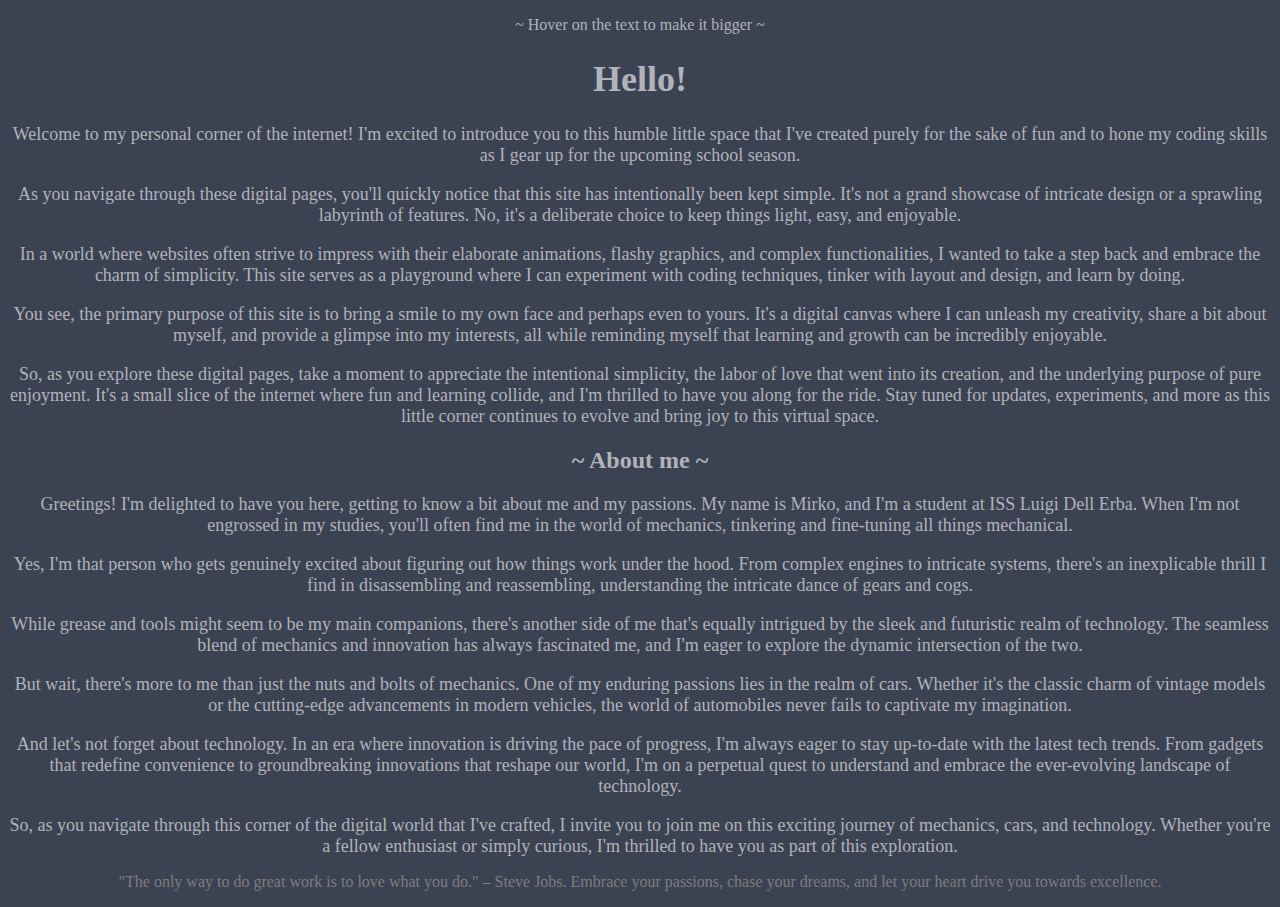
==== index.html @ f16d60ab "Basic page stuff, nothing important" ====
<!DOCTYPE html>
<html lang="en">
  <head>
    <title>Hello</title>
    <meta name="viewport" content="width=device-width, initial-scale=1.0">
    <link rel="stylesheet" href="styles.css">
  </head>
  <body>
    <div class="hover">
    <p>~ Hover on the text to make it bigger ~</p>
    </div>
    <div class="upper">
      <h1>Hello!</h1>
    </div>
    <div class="middle">
      <p>Welcome to my personal corner of the internet! I'm excited to introduce you to this humble little space that I've created purely for the sake of fun and to hone my coding skills as I gear up for the upcoming school season.</p>

      <p>As you navigate through these digital pages, you'll quickly notice that this site has intentionally been kept simple. It's not a grand showcase of intricate design or a sprawling labyrinth of features. No, it's a deliberate choice to keep things light, easy, and enjoyable. </p>
        
      <p>In a world where websites often strive to impress with their elaborate animations, flashy graphics, and complex functionalities, I wanted to take a step back and embrace the charm of simplicity. This site serves as a playground where I can experiment with coding techniques, tinker with layout and design, and learn by doing. </p>
        
      <p>You see, the primary purpose of this site is to bring a smile to my own face and perhaps even to yours. It's a digital canvas where I can unleash my creativity, share a bit about myself, and provide a glimpse into my interests, all while reminding myself that learning and growth can be incredibly enjoyable. </p>
        
      <p>So, as you explore these digital pages, take a moment to appreciate the intentional simplicity, the labor of love that went into its creation, and the underlying purpose of pure enjoyment. It's a small slice of the internet where fun and learning collide, and I'm thrilled to have you along for the ride. Stay tuned for updates, experiments, and more as this little corner continues to evolve and bring joy to this virtual space.</p>
    </div>
    <div>
      <h2>~ About me ~</h2>
    </div>
    <div class="middle">
    <p>Greetings! I'm delighted to have you here, getting to know a bit about me and my passions. My name is Mirko, and I'm a student at ISS Luigi Dell Erba. When I'm not engrossed in my studies, you'll often find me in the world of mechanics, tinkering and fine-tuning all things mechanical.</p>

    <p>Yes, I'm that person who gets genuinely excited about figuring out how things work under the hood. From complex engines to intricate systems, there's an inexplicable thrill I find in disassembling and reassembling, understanding the intricate dance of gears and cogs.</p>

    <p>While grease and tools might seem to be my main companions, there's another side of me that's equally intrigued by the sleek and futuristic realm of technology. The seamless blend of mechanics and innovation has always fascinated me, and I'm eager to explore the dynamic intersection of the two.</p>

    <p>But wait, there's more to me than just the nuts and bolts of mechanics. One of my enduring passions lies in the realm of cars. Whether it's the classic charm of vintage models or the cutting-edge advancements in modern vehicles, the world of automobiles never fails to captivate my imagination.</p>

    <p>And let's not forget about technology. In an era where innovation is driving the pace of progress, I'm always eager to stay up-to-date with the latest tech trends. From gadgets that redefine convenience to groundbreaking innovations that reshape our world, I'm on a perpetual quest to understand and embrace the ever-evolving landscape of technology.</p>

      So, as you navigate through this corner of the digital world that I've crafted, I invite you to join me on this exciting journey of mechanics, cars, and technology. Whether you're a fellow enthusiast or simply curious, I'm thrilled to have you as part of this exploration.
    </div>
    <div class="bottom"><p>"The only way to do great work is to love what you do." – Steve Jobs. Embrace your passions, chase your dreams, and let your heart drive you towards excellence.</p></div>
  </body>
</html>
---- styles.css ----
body {
    background-color: rgb(59,66,82);
}

div {
    transition: 0.5s;
    color: rgb(177,179,186);
    text-align: center;
}

.upper {
    font-size: large;
}

.middle {
        text-justify: distribute;
        font-size: large;
}
.middle:hover {
    transition: 0.3s;
    color: rgb(216,217,220);
    font-size: 15pt;
}

.middle:active {
    transition: 0.3s;
    color: rgb(216,217,220);
    font-size: 15pt;
}

.hover:hover {
    color: rgb(216,217,220);
    font-size: 14pt;
}

.bottom {
    color: rgb(126, 126, 126);
}

html::-webkit-scrollbar {
    width: 10px;
    }

    html::-webkit-scrollbar-thumb {
        background: rgb(216,217,220);
        }

        html::-webkit-scrollbar-track {
            background: rgb(59,66,82);
            box-shadow: inset 0 0 5px rgba(0, 0, 0, 0.5);
            }
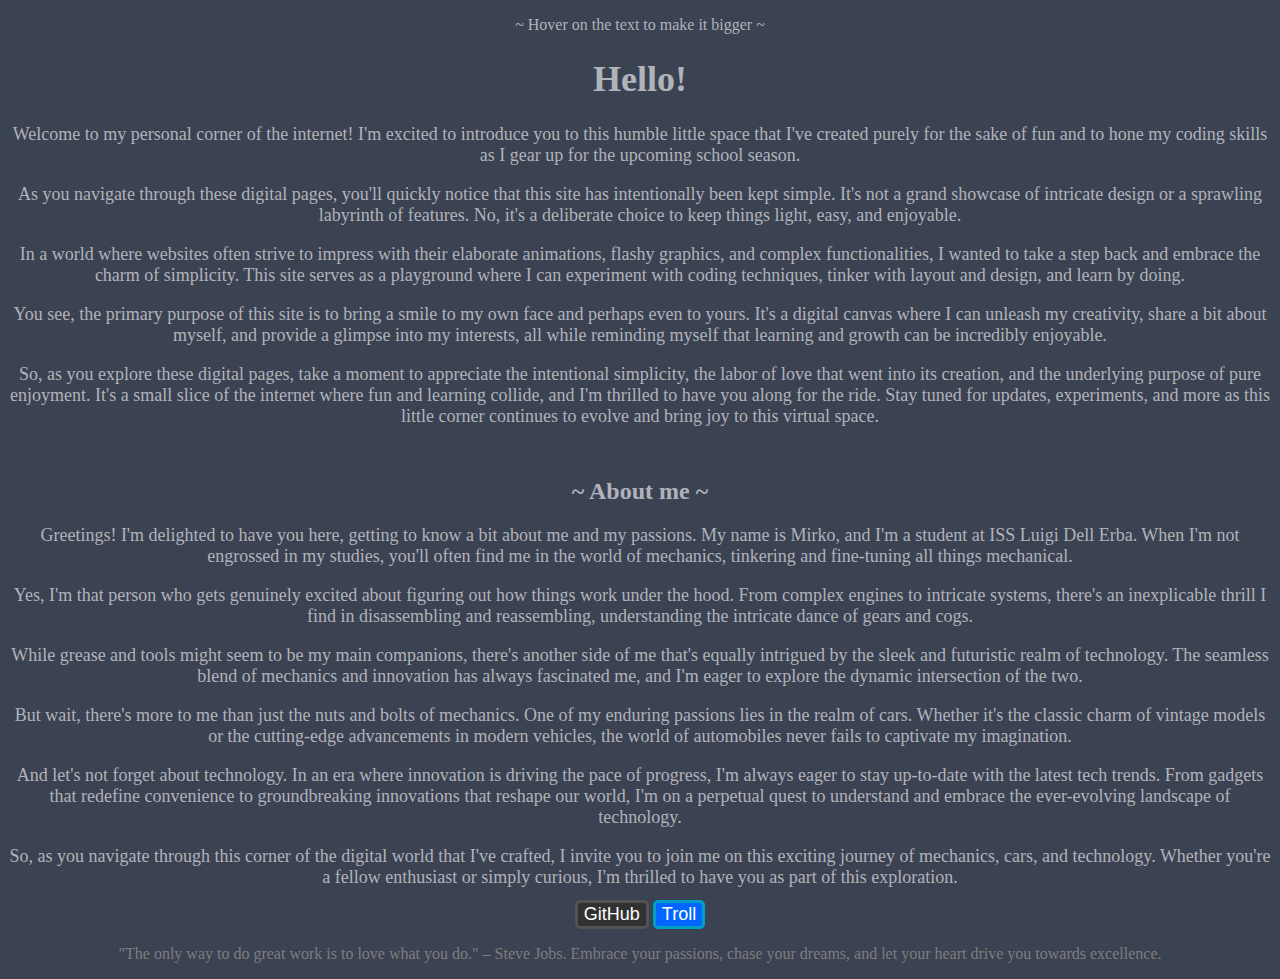
==== commit b2c7e000: "Added some buttons" ====
--- a/index.html
+++ b/index.html
@@ -39,6 +39,10 @@
 
       So, as you navigate through this corner of the digital world that I've crafted, I invite you to join me on this exciting journey of mechanics, cars, and technology. Whether you're a fellow enthusiast or simply curious, I'm thrilled to have you as part of this exploration.
     </div>
-    <div class="bottom"><p>"The only way to do great work is to love what you do." – Steve Jobs. Embrace your passions, chase your dreams, and let your heart drive you towards excellence.</p></div>
+    <div class="bottom">
+      <button class="btn"><a href="https://github.com/Comet-dot">GitHub</a></button>
+      <button class="btn2"><a href="https://github.com/Comet-dot/Troll">Troll</a></button>
+      <p>"The only way to do great work is to love what you do." – Steve Jobs. Embrace your passions, chase your dreams, and let your heart drive you towards excellence.</p>
+    </div>
   </body>
 </html>--- a/styles.css
+++ b/styles.css
@@ -15,6 +15,7 @@
 .middle {
         text-justify: distribute;
         font-size: large;
+        padding-bottom: 1%;
 }
 .middle:hover {
     transition: 0.3s;
@@ -48,4 +49,49 @@
         html::-webkit-scrollbar-track {
             background: rgb(59,66,82);
             box-shadow: inset 0 0 5px rgba(0, 0, 0, 0.5);
-            }+            }
+
+.btn {
+    background-color: rgb(49, 49, 49);
+    border-color: rgb(82, 82, 82);
+    color: rgb(255, 255, 255);
+    border-width: 3px;
+    border-radius: 5px;
+    font-size: large;
+    border-style: solid;
+    transition: 0.1s;
+}
+
+.btn:hover {
+    border-color: rgb(131, 131, 131);
+    transition: 0.2s;
+}
+
+.btn:active {
+    font-size: medium;
+}
+
+.btn2 {
+    background-color: rgb(0, 102, 255);
+    border-color: rgb(0, 160, 196);
+    color: rgb(255, 255, 255);
+    border-width: 3px;
+    border-radius: 5px;
+    font-size: large;
+    border-style: solid;
+    transition: 0.1s;
+}
+
+.btn2:hover {
+    border-color: rgb(0, 208, 255);
+    transition: 0.2s;
+}
+
+.btn2:active {
+    font-size: medium;
+}
+
+a {
+    text-decoration: none;
+    color: white;
+}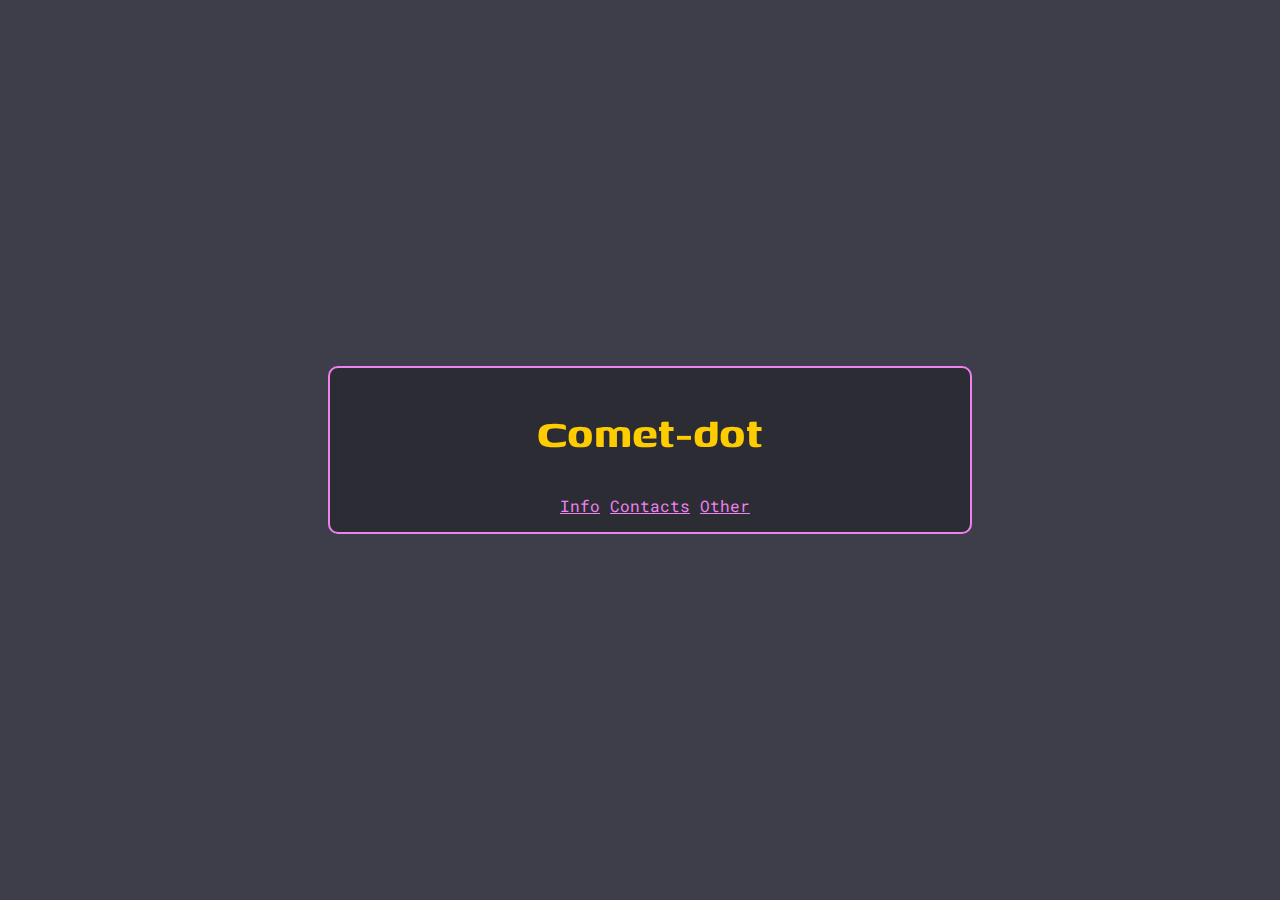
==== commit 8cdb0d5e: "Made a backup of the old site and posted index of the we" ====
--- a/index.html
+++ b/index.html
@@ -1,48 +1,57 @@
-<!DOCTYPE html>
-<html lang="en">
-  <head>
-    <title>Hello</title>
-    <meta name="viewport" content="width=device-width, initial-scale=1.0">
-    <link rel="stylesheet" href="styles.css">
-  </head>
-  <body>
-    <div class="hover">
-    <p>~ Hover on the text to make it bigger ~</p>
-    </div>
-    <div class="upper">
-      <h1>Hello!</h1>
-    </div>
-    <div class="middle">
-      <p>Welcome to my personal corner of the internet! I'm excited to introduce you to this humble little space that I've created purely for the sake of fun and to hone my coding skills as I gear up for the upcoming school season.</p>
+<html>
+    <head>
+        
+    </head>
+    <style>
+        @import url('https://fonts.googleapis.com/css2?family=Genos:wght@500&display=swap');
+        @import url('https://fonts.googleapis.com/css2?family=Roboto+Mono:wght@300&display=swap');
+        body{
+            background-color: rgb(62, 62, 74);
+            color: antiquewhite;
+        }
 
-      <p>As you navigate through these digital pages, you'll quickly notice that this site has intentionally been kept simple. It's not a grand showcase of intricate design or a sprawling labyrinth of features. No, it's a deliberate choice to keep things light, easy, and enjoyable. </p>
-        
-      <p>In a world where websites often strive to impress with their elaborate animations, flashy graphics, and complex functionalities, I wanted to take a step back and embrace the charm of simplicity. This site serves as a playground where I can experiment with coding techniques, tinker with layout and design, and learn by doing. </p>
-        
-      <p>You see, the primary purpose of this site is to bring a smile to my own face and perhaps even to yours. It's a digital canvas where I can unleash my creativity, share a bit about myself, and provide a glimpse into my interests, all while reminding myself that learning and growth can be incredibly enjoyable. </p>
-        
-      <p>So, as you explore these digital pages, take a moment to appreciate the intentional simplicity, the labor of love that went into its creation, and the underlying purpose of pure enjoyment. It's a small slice of the internet where fun and learning collide, and I'm thrilled to have you along for the ride. Stay tuned for updates, experiments, and more as this little corner continues to evolve and bring joy to this virtual space.</p>
-    </div>
-    <div>
-      <h2>~ About me ~</h2>
-    </div>
-    <div class="middle">
-    <p>Greetings! I'm delighted to have you here, getting to know a bit about me and my passions. My name is Mirko, and I'm a student at ISS Luigi Dell Erba. When I'm not engrossed in my studies, you'll often find me in the world of mechanics, tinkering and fine-tuning all things mechanical.</p>
+        ul > li{
+            display: inline-block;
+        }
+        a{
+            color: violet;
+        }
 
-    <p>Yes, I'm that person who gets genuinely excited about figuring out how things work under the hood. From complex engines to intricate systems, there's an inexplicable thrill I find in disassembling and reassembling, understanding the intricate dance of gears and cogs.</p>
-
-    <p>While grease and tools might seem to be my main companions, there's another side of me that's equally intrigued by the sleek and futuristic realm of technology. The seamless blend of mechanics and innovation has always fascinated me, and I'm eager to explore the dynamic intersection of the two.</p>
-
-    <p>But wait, there's more to me than just the nuts and bolts of mechanics. One of my enduring passions lies in the realm of cars. Whether it's the classic charm of vintage models or the cutting-edge advancements in modern vehicles, the world of automobiles never fails to captivate my imagination.</p>
-
-    <p>And let's not forget about technology. In an era where innovation is driving the pace of progress, I'm always eager to stay up-to-date with the latest tech trends. From gadgets that redefine convenience to groundbreaking innovations that reshape our world, I'm on a perpetual quest to understand and embrace the ever-evolving landscape of technology.</p>
-
-      So, as you navigate through this corner of the digital world that I've crafted, I invite you to join me on this exciting journey of mechanics, cars, and technology. Whether you're a fellow enthusiast or simply curious, I'm thrilled to have you as part of this exploration.
-    </div>
-    <div class="bottom">
-      <button class="btn"><a href="https://github.com/Comet-dot">GitHub</a></button>
-      <button class="btn2"><a href="https://github.com/Comet-dot/Troll">Troll</a></button>
-      <p>"The only way to do great work is to love what you do." – Steve Jobs. Embrace your passions, chase your dreams, and let your heart drive you towards excellence.</p>
-    </div>
-  </body>
+        .center {
+            margin-left: 25%;
+            margin-right: auto;
+            position: absolute;
+            top: 50%;
+            transform: translateY(-50%);
+        }
+        div{
+            width: 50%;
+            background-color: rgba(0, 0, 0, 0.283);
+            text-align: center; 
+            border-radius: 10px;
+            border-style: solid;
+            border-width: 2px;
+            border-color: violet;
+        }
+        h1{
+            font-family: 'Genos', sans-serif;
+            color: rgb(255, 204, 0); 
+            font-size: 50px;
+        }
+        ul{
+            font-family: 'Roboto Mono', monospace;
+            list-style: none;
+            margin-left: -30px;
+        }
+    </style>
+    <body>
+        <div class="center">
+            <h1>Comet-dot</h1>
+            <ul>
+                <li><a href="">Info </a></li>
+                <li><a href="">Contacts</a></li>
+                <li><a href="">Other</a></li>
+            </ul>
+        </div>
+    </body>
 </html>